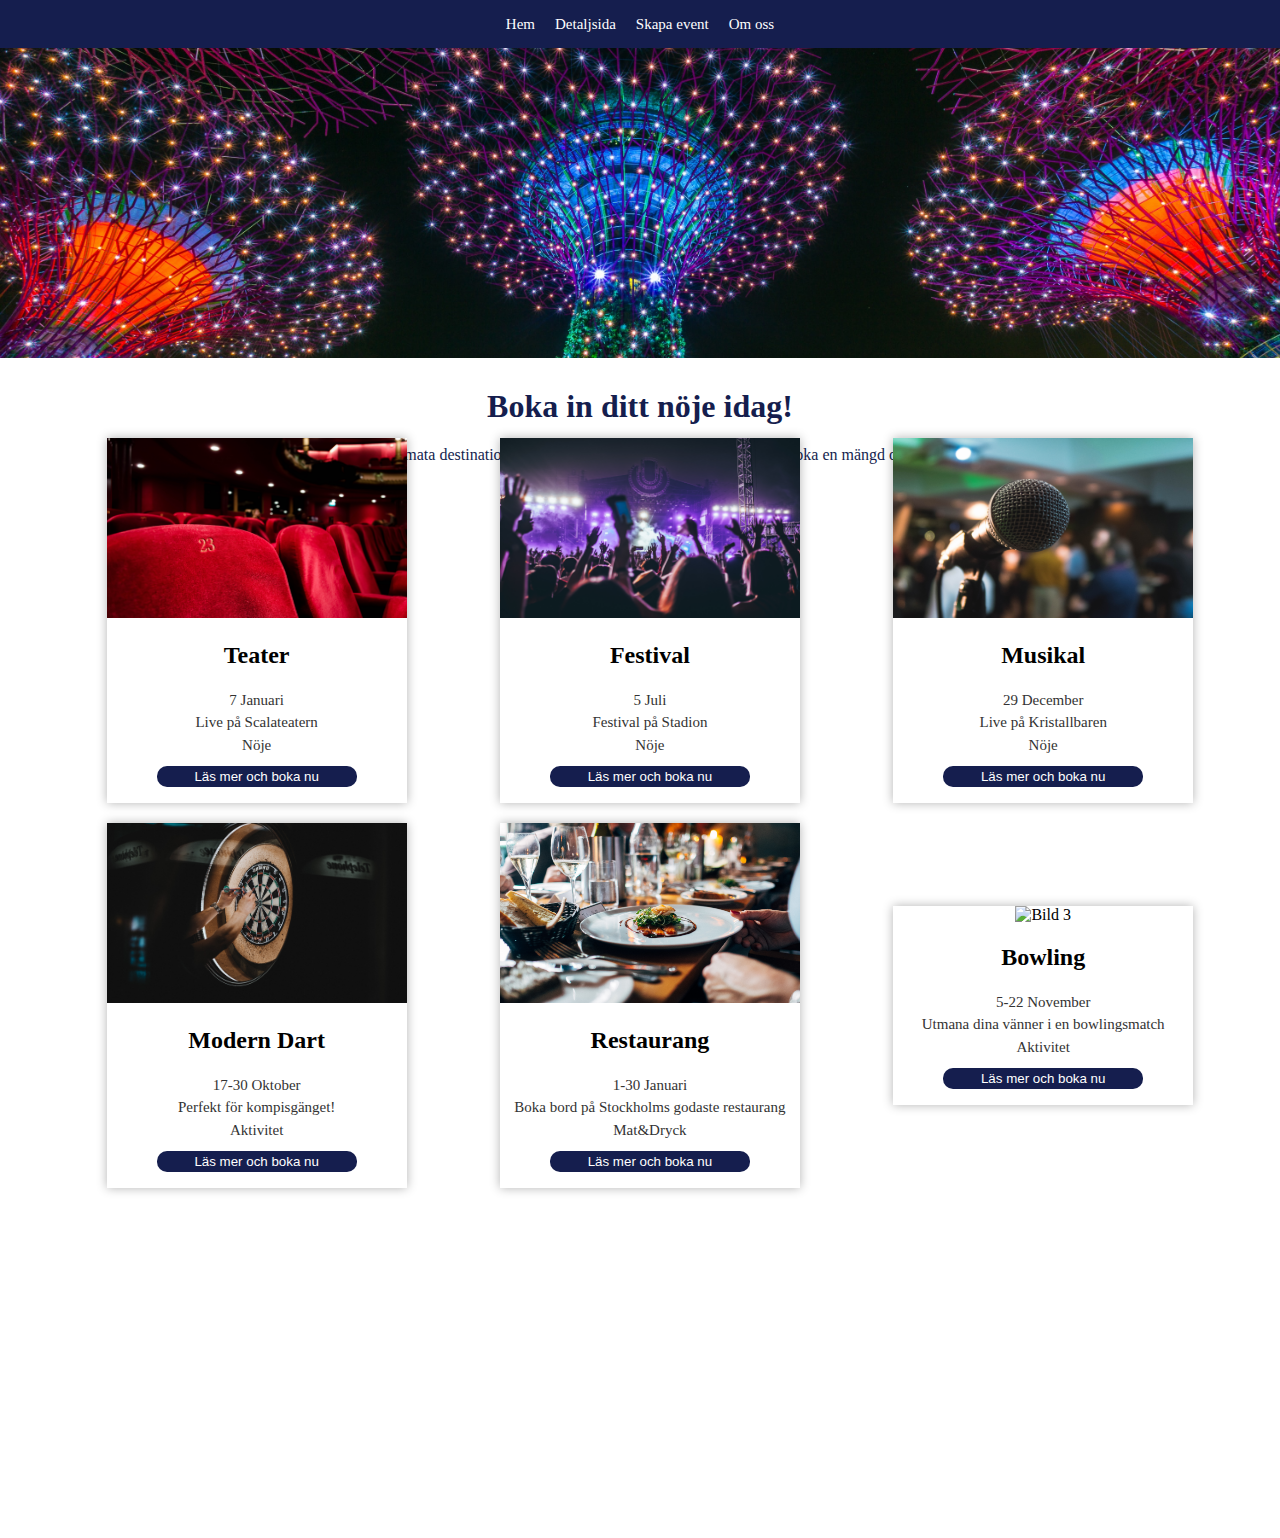
==== index.html @ ad5f3c0c "Uppgift" ====
<!DOCTYPE html>
<html lang="en">
<head>
    <meta charset="UTF-8">
    <meta name="viewport" content="width=device-width, initial-scale=1.0">
    <link rel="stylesheet" href="styles.css">
    <title>Hemsida</title>
</head>
<body>
    
    <nav class="navbar">
        <div class="navbar-logo">
            <a href="#"></a>
        </div>
        <ul class="navbar-menu">
            <li><a href="#">Hem</a></li>
            <li><a href="details.html">Detaljsida</a></li>
            <li><a href="event.html">Skapa event</a></li>
            <li><a href="about-us.html">Om oss</a></li>
        </ul>
    </nav>
    
    <div class="image">
        <div class="image-content">
            <div class="image-item">
                <div class="image-container">
                    <img src="/bilder/teater.jpg" alt="Bild 1">
                    <h2>Teater</h2>
                        <p>7 Januari<br>
                        Live på Scalateatern<br>
                        Nöje<br>
                        <button onclick="window.location.href='details.html';" class="image-button">Läs mer och boka nu</button>
                    </p>
                </div>
            </div>
            <div class="image-item">
                <div class="image-container">
                    <img src="/bilder/festival.jpg" alt="Bild 2">
                    <h2>Festival</h2>
                        <p>5 Juli<br>
                        Festival på Stadion<br>
                        Nöje<br>
                        <button onclick="window.location.href='details.html';" class="image-button">Läs mer och boka nu</button>
                    </p>
                </div>
            </div>
            <div class="image-item">
                <div class="image-container">
                    <img src="/bilder/musikal.jpg" alt="Bild 3">
                    <h2>Musikal</h2>
                        <p>29 December<br>
                        Live på Kristallbaren<br>
                        Nöje<br>
                        <button onclick="window.location.href='details.html';" class="image-button">Läs mer och boka nu</button>
                    </p>
                </div>
            </div>
            <div class="image-item">
                <div class="image-container">
                    <img src="/bilder/dart.jpg" alt="Bild 1">
                    <h2>Modern Dart</h2>
                        <p>17-30 Oktober<br>
                        Perfekt för kompisgänget!<br>
                        Aktivitet<br>
                        <button onclick="window.location.href='details.html';" class="image-button">Läs mer och boka nu</button>
                    </p>
                </div>
            </div>
            <div class="image-item">
                <div class="image-container">
                    <img src="bilder/restaurang.jpg" alt="Bild 2">
                    <h2>Restaurang</h2>
                        <p>1-30 Januari<br>
                        Boka bord på Stockholms godaste restaurang<br>
                        Mat&Dryck<br>
                        <button onclick="window.location.href='details.html';" class="image-button">Läs mer och boka nu</button>
                    </p>
                </div>
            </div>
            <div class="image-item">
                <div class="image-container">
                    <img src="/bilder/bowling.jpg" alt="Bild 3">
                    <h2>Bowling</h2>
                    <p>5-22 November<br>
                    Utmana dina vänner i en bowlingsmatch<br>
                    Aktivitet<br>
                    <button onclick="window.location.href='details.html';" class="image-button">Läs mer och boka nu</button>
                    </p>
                </div>
            </div>
        </div>
    </div>
    
    <div class="rubrik">
    <h1>Boka in ditt nöje idag!</h1>
    <p>NöjesBooking AB är din ultimata destination för att skapa minnesvärda upplevelser och boka en mängd olika nöjen och aktiviteter.</p>
</div>
</body>
</html>
---- styles.css ----
body, ul {
  margin: 0;
  padding: 0;
  background-color: rgb(255, 255, 255);
}

.navbar {
  background-color: rgb(21, 30, 78);
  display: flex;
  justify-content: space-between;
  align-items: center;
  padding: 15px 20px;
}
.navbar-logo a {
  text-decoration: none;
  color: #fff;
  font-size: 24px;
  font-weight: bold;
}
.navbar-menu {
  list-style: none;
  display: flex;
  margin: 0 auto;
  align-items: center;
  background-color: rgb(21, 30, 78);
}
.navbar-menu li {
  margin-right: 20px;
}
.navbar-menu li:last-child {
  margin-right: 0;
}
.navbar-menu li a {
  text-decoration: none;
  color: #fff;
  font-size: 15px;
  transition: font-size 0.2s;
}
.navbar-menu li a:hover {
  color: rgb(166, 179, 255);
  font-size: 16px;
}

.rubrik {
  text-align: center;
  margin-top: 30px;
  color: rgb(21, 30, 78);
}

.image {
  background-image: url("/bilder/event.jpg");
  background-size: cover;
  background-position: center;
  height: 30vh;
  margin-top: 0px;
  padding: 20px;
  margin-left: 0px;
  margin-right: 0px;
  position: relative;
}
.image-content {
  padding: 350px 40px;
  display: flex;
  flex-wrap: wrap;
  width: 100%;
  align-items: center;
}
.image .image-item {
  width: calc(33.33% - 20px);
  flex-basis: auto;
  text-align: center;
  margin-top: 20px;
  display: flex;
  flex-direction: column;
  justify-content: center;
  align-items: center;
}
.image .image-item .image-container {
  box-shadow: 0 0 10px rgba(0, 0, 0, 0.3);
  text-align: center;
  max-height: 600px;
  width: 300px;
}
.image .image-item .image-container:hover {
  transform: scale(1.05);
}
.image .image-item .image-container .image-button {
  background-color: rgb(21, 30, 78);
  color: #fff;
  padding: 3px;
  border-radius: 10px;
  cursor: pointer;
  margin-top: 10px;
  width: 200px;
  border: none;
}
.image .image-item .image-container .image-button:hover {
  transform: scale(1.08);
}
.image .image-item .image-container img {
  max-width: 100%;
  width: 100%;
  max-height: 180px;
  height: 180px;
  border-radius: 0%;
  margin: auto;
}
.image .image-item .image-container p {
  margin-top: 10px;
  font-size: 15px;
  line-height: 1.5;
  color: #333;
}
.image .image-item .image-container a {
  display: block;
  margin-top: 10px;
}

/*# sourceMappingURL=styles.css.map */
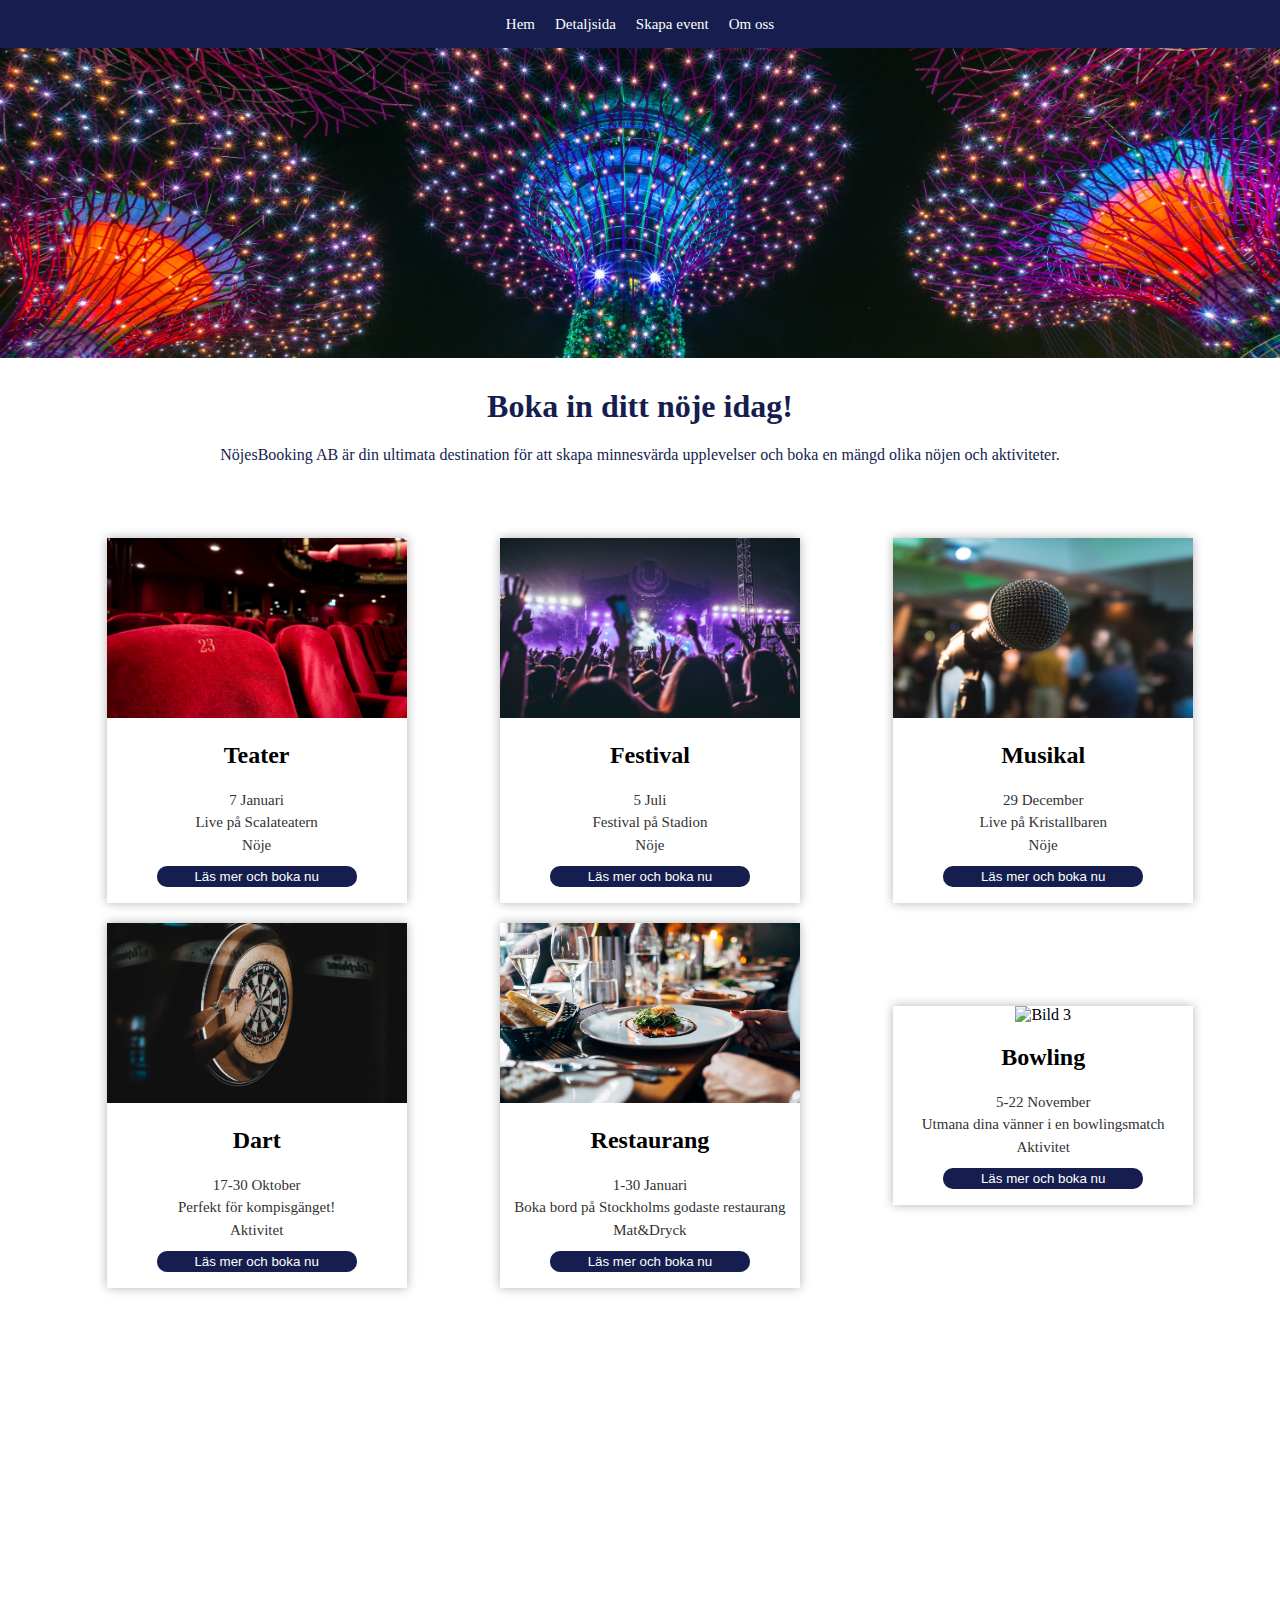
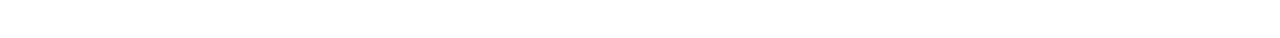
==== commit dae0dbb5: "added responsive design" ====
--- a/index.html
+++ b/index.html
@@ -58,7 +58,7 @@
             <div class="image-item">
                 <div class="image-container">
                     <img src="/bilder/dart.jpg" alt="Bild 1">
-                    <h2>Modern Dart</h2>
+                    <h2>Dart</h2>
                         <p>17-30 Oktober<br>
                         Perfekt för kompisgänget!<br>
                         Aktivitet<br>
--- a/styles.css
+++ b/styles.css
@@ -64,6 +64,7 @@
   flex-wrap: wrap;
   width: 100%;
   align-items: center;
+  margin-top: 100px;
 }
 .image .image-item {
   width: calc(33.33% - 20px);
@@ -116,4 +117,65 @@
   margin-top: 10px;
 }
 
+@media (max-width: 1000px) {
+  .image-content {
+    display: flex;
+    justify-content: center;
+    flex-direction: column;
+    align-items: center;
+    width: 30%;
+    margin: 0 auto;
+    margin-top: 120px;
+  }
+  .image-item {
+    width: calc(33.33% - 20px);
+    flex-basis: auto;
+    text-align: center;
+    margin-top: 20px;
+    display: flex;
+    justify-content: center;
+    align-items: center;
+  }
+  .image-item .image-container {
+    box-shadow: 0 0 10px rgba(0, 0, 0, 0.3);
+    text-align: center;
+    max-height: 600px;
+    width: 300px;
+  }
+  .image-item .image-container:hover {
+    transform: scale(1.05);
+  }
+  .image-item .image-container .image-button {
+    background-color: rgb(21, 30, 78);
+    color: #fff;
+    padding: 3px;
+    border-radius: 10px;
+    cursor: pointer;
+    margin-top: 10px;
+    width: 200px;
+    border: none;
+  }
+  .image-item .image-container .image-button:hover {
+    transform: scale(1.08);
+  }
+  .image-item .image-container img {
+    max-width: 100%;
+    width: 100%;
+    max-height: 180px;
+    height: auto;
+    border-radius: 0%;
+    margin: auto;
+  }
+  .image-item .image-container p {
+    margin-top: 10px;
+    font-size: 15px;
+    line-height: 1.5;
+    color: #333;
+  }
+  .image-item .image-container a {
+    display: block;
+    margin-top: 10px;
+  }
+}
+
 /*# sourceMappingURL=styles.css.map */
